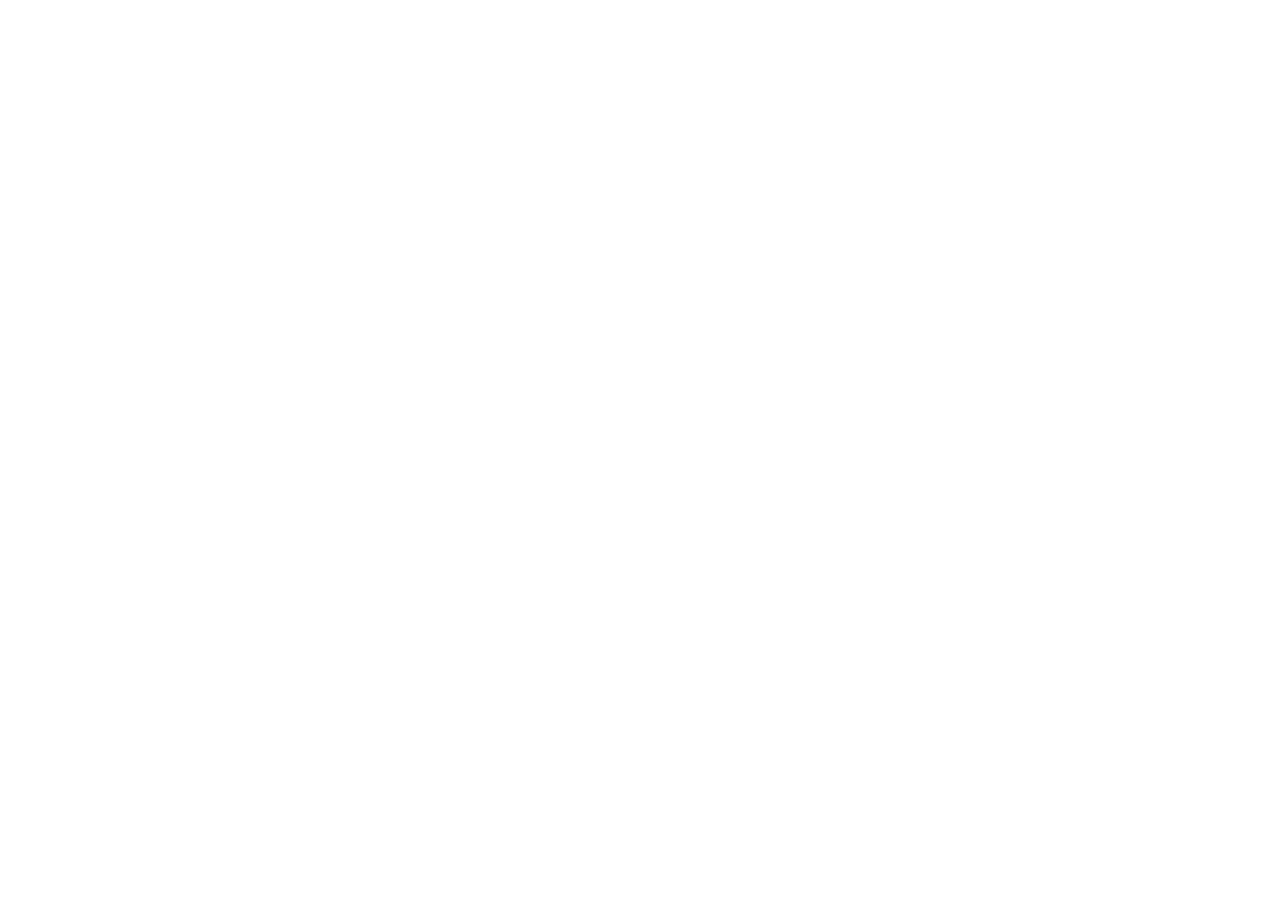
==== centerscreen.html @ 3c1be294 "workflow" ====
<!DOCTYPE html>
<html lang="en">

<head>
    <meta charset="UTF-8">
    <meta name="viewport" content="width=device-width, initial-scale=1.0">
    <link rel="stylesheet" href="centerscreen.css">
    <title>Document</title>
</head>

<body>

</body>

</html>
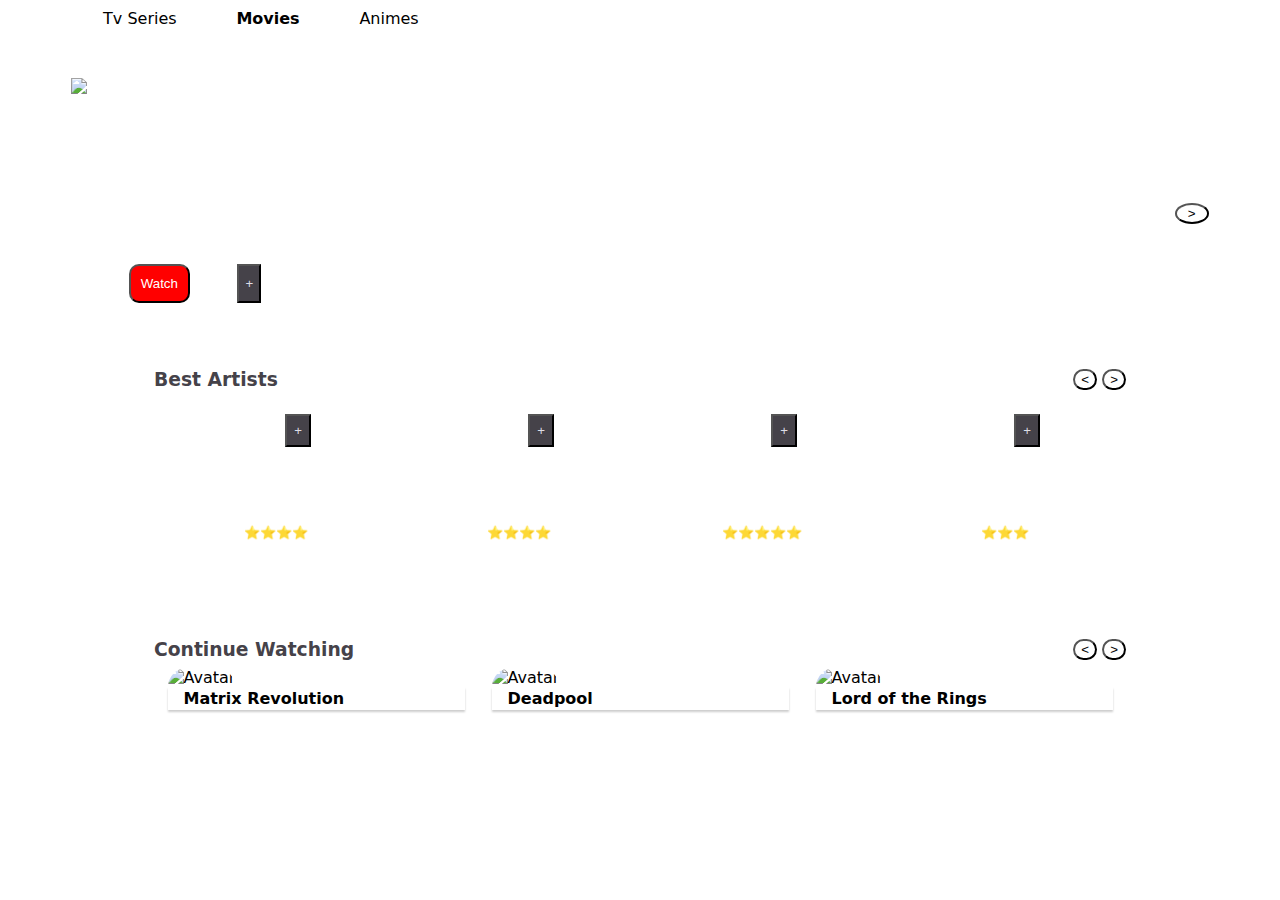
==== commit b1af3679: "center screen" ====
--- a/centerscreen.html
+++ b/centerscreen.html
@@ -4,12 +4,139 @@
 <head>
     <meta charset="UTF-8">
     <meta name="viewport" content="width=device-width, initial-scale=1.0">
+    <title> EventGraphia - Part2 </title>
     <link rel="stylesheet" href="centerscreen.css">
-    <title>Document</title>
 </head>
 
 <body>
-
+    <div class="content">
+        <div class="filter">
+            <div class="filters">
+                <div>Tv Series</div>
+                <div><b>Movies</b></div>
+                <div>Animes</div>
+            </div>
+        </div>
+        <div class="scrollflex">
+            <div class="top">
+                <img class="watching" alt="watching friends" src="https://img.icons8.com/ios-filled/50/crowd.png" />
+                <span style="font-size: small; padding-right: 1rem">6 friends are watching</span>
+            </div>
+            <div>
+                <div class="arrow">
+                    <h2 style="margin: 0; margin-left: 1rem">JUMANJI</h2>
+                    <button style="background-color:white; border-radius: 50%; width: 3%; height: 8%;"><span
+                            style="color: black;"> > </span></button>
+                </div>
+                <h5 style="margin-top: 0.5rem; padding-right: 1rem; margin-left: 1rem; margin-bottom: 0;">ACTION ,
+                    ADVENTURE , COMEDY 94%
+                    MATCH</h5>
+                <div class="square-button">
+                    <button
+                        style="background-color:red; color: white; padding: 10px; border-radius: 10px;">Watch</button>
+                    <button style="background-color:#454249;"><span style="color: #dddde5;"> + </span></button>
+                </div>
+            </div>
+        </div>
+        <div class="carousel">
+            <div class="head-title">
+                <h3 style="margin: 0; color: #454249"> Best Artists </h3>
+                <div>
+                    <button style="background-color:white; border-radius: 50px"><span style="color: black;"> &lt;
+                        </span></button>
+                    <button style="background-color:white; border-radius: 50px;"><span style="color: black;"> &gt;
+                        </span></button>
+                </div>
+            </div>
+            <div class="carousel1">
+                <div class="one"
+                    style="background-image: url(https://rare-gallery.com/thumbnail/1413921-the-old-guard-2020-movies-movies-hd-4k-charlize.jpg);">
+                    <div style="margin-top: 1rem; margin-left: 6.8rem;">
+                        <button style="background-color:#454249; padding: 7px;"><span style="color: #dddde5;"> +
+                            </span></button>
+                    </div>
+                    <div class="carousel1-content">
+                        <p style="margin: 0"><b> Charilize Theron </b></p>
+                        <p style="margin: 0"> +12 movies </p>
+                        <p style="margin: 0"> ⭐⭐⭐⭐ </p>
+                    </div>
+                </div>
+                <div class="one"
+                    style="background-image: url(https://cdnb.artstation.com/p/assets/images/images/033/670/305/large/marcin-blaszczak-m-coat-01.jpg?1610270916);">
+                    <div style="margin-top: 1rem; margin-left: 6.8rem;">
+                        <button style="background-color:#454249; padding: 7px;"><span style="color: #dddde5;"> +
+                            </span></button>
+                    </div>
+                    <div class="carousel1-content">
+                        <p style="margin: 0"><b> Laurence Fishburne </b></p>
+                        <p style="margin: 0"> +22 movies </p>
+                        <p style="margin: 0"> ⭐⭐⭐⭐ </p>
+                    </div>
+                </div>
+                <div class="one"
+                    style="background-image: url(https://upload.wikimedia.org/wikipedia/commons/thumb/b/b5/Martin_Freeman_during_filming_of_Sherlock_cropped.jpg/160px-Martin_Freeman_during_filming_of_Sherlock_cropped.jpg);">
+                    <div style="margin-top: 1rem; margin-left: 6.8rem;">
+                        <button style="background-color:#454249; padding: 7px;"><span style="color: #dddde5;"> +
+                            </span></button>
+                    </div>
+                    <div class="carousel1-content">
+                        <p style="margin: 0"><b> Martin Freeman </b></p>
+                        <p style="margin: 0"> +10 movies </p>
+                        <p style="margin: 0"> ⭐⭐⭐⭐⭐ </p>
+                    </div>
+                </div>
+                <div class="one"
+                    style="background-image: url(https://encrypted-tbn0.gstatic.com/images?q=tbn:ANd9GcQ1aWJOidVXue-ERFUNLI3wCwy7QwkTWDNMN8rjzWTAUXukiJvSd0E9wNHJIWlA1ZtArzY&usqp=CAU);">
+                    <div style="margin-top: 1rem; margin-left: 6.8rem;">
+                        <button style="background-color:#454249; padding: 7px;"><span style="color: #dddde5;"> +
+                            </span></button>
+                    </div>
+                    <div class="carousel1-content">
+                        <p style="margin: 0"><b> Keanu Reeves </b></p>
+                        <p style="margin: 0"> +27 movies </p>
+                        <p style="margin: 0"> ⭐⭐⭐ </p>
+                    </div>
+                </div>
+            </div>
+        </div>
+        <div class="continue-watching">
+            <div class="head-title">
+                <h3 style="margin: 0rem; color: #454249"> Continue Watching </h3>
+                <div>
+                    <button style="background-color:white; border-radius: 50px;"><span style="color: black;"> &lt;
+                        </span></button>
+                    <button style="background-color:white; border-radius: 50px;"><span style="color: black;"> &gt;
+                        </span></button>
+                </div>
+            </div>
+            <div class="continue-watching-cards">
+                <div class="card">
+                    <img style="border-top-left-radius: 20px; border-top-right-radius: 20px; width: 100%;"
+                        src="https://www.slashfilm.com/img/gallery/the-matrixs-original-bullet-time-method-was-a-little-too-risky-to-work/l-intro-1657048755.jpg"
+                        alt="Avatar">
+                    <div class="container">
+                        <span class="card-content"><b> Matrix Revolution </b></span>
+                    </div>
+                </div>
+                <div class="card">
+                    <img style="border-top-left-radius: 20px; border-top-right-radius: 20px; width: 100%;"
+                        src="https://media.gq.com/photos/64aee922a4cff646f27e354d/16:9/w_2560%2Cc_limit/MCDDEAD_FE037.jpeg"
+                        alt="Avatar">
+                    <div class="container">
+                        <span class="card-content"><b> Deadpool </b></span>
+                    </div>
+                </div>
+                <div class="card">
+                    <img style="border-top-left-radius: 20px; border-top-right-radius: 20px; width: 100%;"
+                        src="https://www.cnet.com/a/img/resize/878988f46d216faae11c5e85088812b934c6d917/hub/2019/02/15/9025a8bf-34b1-4f01-a089-1e2584923975/lord-rings-2001-51-h-2016.jpg?auto=webp&fit=crop&height=675&width=1200"
+                        alt="Avatar">
+                    <div class="container">
+                        <span class="card-content"><b> Lord of the Rings </b></span>
+                    </div>
+                </div>
+            </div>
+        </div>
+    </div>
 </body>
 
 </html>--- a/centerscreen.css
+++ b/centerscreen.css
@@ -0,0 +1,110 @@
+body {
+  font-family: system-ui, -apple-system, BlinkMacSystemFont, "Segoe UI", Roboto,
+    Oxygen, Ubuntu, Cantarell, "Open Sans", "Helvetica Neue", sans-serif;
+}
+
+.content {
+  display: flex;
+  flex-direction: column;
+  align-items: center;
+}
+
+.watching {
+  height: 5vh;
+  width: 5vh;
+  padding-right: 10px;
+}
+
+.top {
+  display: flex;
+  align-items: center;
+}
+
+.filter {
+  padding-top: 1px;
+  padding-bottom: 10px;
+  padding-left: 4px;
+  width: 90%;
+}
+
+.filters {
+  width: 33%;
+  display: flex;
+  justify-content: space-around;
+}
+
+.arrow {
+  display: flex;
+  justify-content: space-between;
+}
+
+.scrollflex {
+  background-image: url("https://c4.wallpaperflare.com/wallpaper/329/449/244/jumanji-welcome-to-the-jungle-jack-black-dwayne-johnson-kevin-hart-wallpaper-preview.jpg");
+  background-repeat: no-repeat;
+  background-size: cover;
+  background-position: center;
+  height: 35vh;
+  display: flex;
+  flex-direction: column;
+  border-radius: 25px;
+  width: 90%;
+  justify-content: space-around;
+  color: white;
+  padding-left: 10px;
+  padding-right: 10px;
+}
+
+.square-button {
+  width: 20%;
+  display: flex;
+  justify-content: space-evenly;
+  padding: 10px;
+}
+
+.head-title {
+  display: flex;
+  justify-content: space-between;
+  margin-top: 1rem;
+  width: 108vh;
+}
+
+.carousel1 {
+  display: flex;
+  justify-content: space-around;
+  margin-top: 0.5rem;
+  width: 100%;
+}
+
+.one {
+  background-repeat: no-repeat;
+  background-size: cover;
+  height: 25vh;
+  border-radius: 20px;
+  width: 22vh;
+  color: white;
+}
+
+.carousel1-content {
+  text-align: center;
+  display: flex;
+  justify-content: center;
+  flex-direction: column;
+  margin-top: 3rem;
+  font-size: small;
+}
+
+.continue-watching-cards {
+  display: flex;
+  justify-content: space-around;
+}
+
+.card {
+  margin-top: 0.5rem;
+  height: 4vh;
+  width: 33vh;
+}
+
+.container {
+  padding: 2px 16px;
+  box-shadow: 0 2px 2px 0 rgba(0, 0, 0, 0.2);
+}
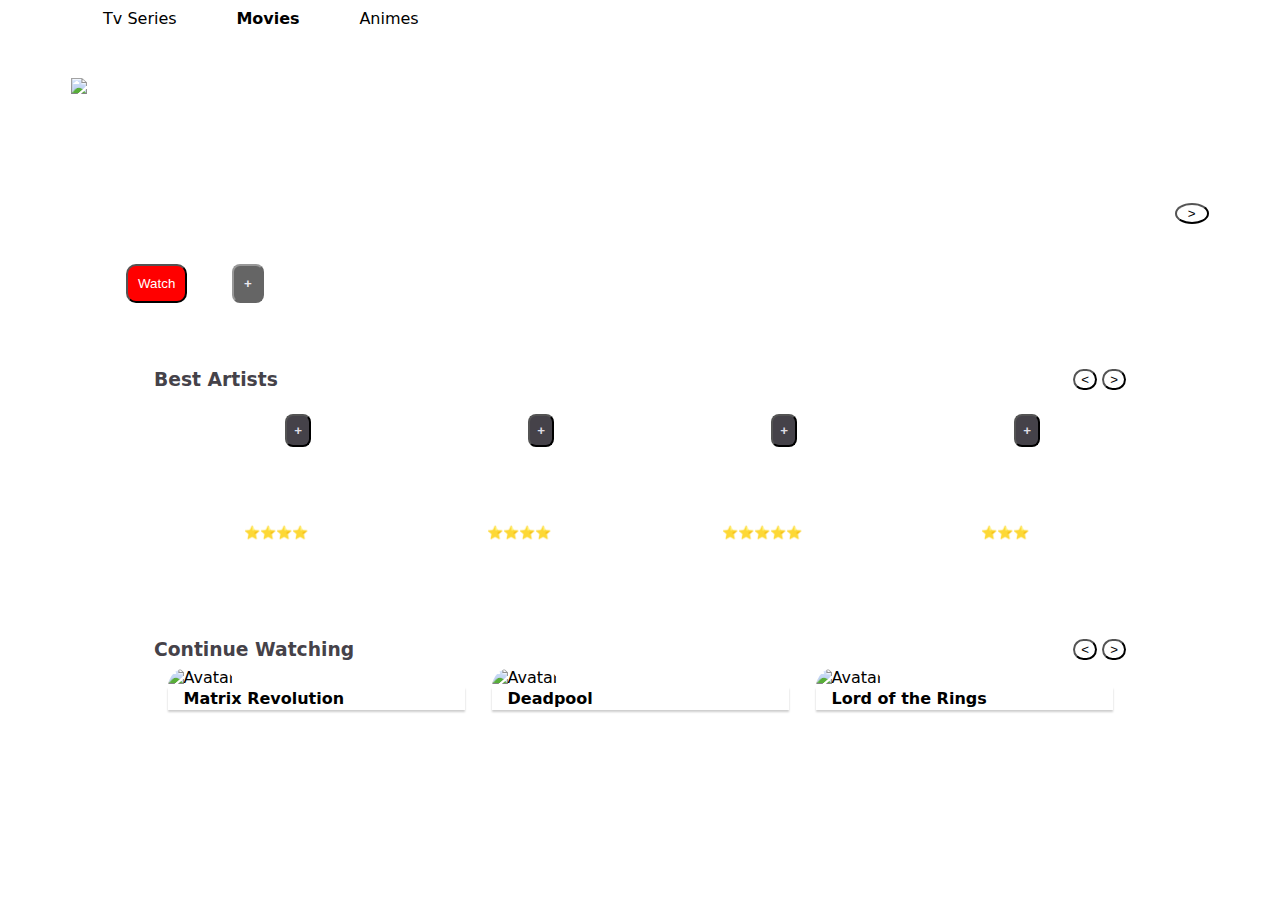
==== commit 4589aa23: "finalized" ====
--- a/centerscreen.html
+++ b/centerscreen.html
@@ -34,7 +34,7 @@
                 <div class="square-button">
                     <button
                         style="background-color:red; color: white; padding: 10px; border-radius: 10px;">Watch</button>
-                    <button style="background-color:#454249;"><span style="color: #dddde5;"> + </span></button>
+                    <button style="background-color:black; padding: 10px; opacity: 0.6; border-radius: 8px;"><span style="color: #dddde5;"><b> + </b></span></button>
                 </div>
             </div>
         </div>
@@ -52,7 +52,7 @@
                 <div class="one"
                     style="background-image: url(https://rare-gallery.com/thumbnail/1413921-the-old-guard-2020-movies-movies-hd-4k-charlize.jpg);">
                     <div style="margin-top: 1rem; margin-left: 6.8rem;">
-                        <button style="background-color:#454249; padding: 7px;"><span style="color: #dddde5;"> +
+                        <button style="background-color:#454249; border-radius: 8px; padding: 7px;"><span style="color: #dddde5;"><b> + </b> 
                             </span></button>
                     </div>
                     <div class="carousel1-content">
@@ -64,7 +64,7 @@
                 <div class="one"
                     style="background-image: url(https://cdnb.artstation.com/p/assets/images/images/033/670/305/large/marcin-blaszczak-m-coat-01.jpg?1610270916);">
                     <div style="margin-top: 1rem; margin-left: 6.8rem;">
-                        <button style="background-color:#454249; padding: 7px;"><span style="color: #dddde5;"> +
+                        <button style="background-color:#454249; border-radius: 8px; padding: 7px;"><span style="color: #dddde5;"><b> + </b>
                             </span></button>
                     </div>
                     <div class="carousel1-content">
@@ -76,7 +76,7 @@
                 <div class="one"
                     style="background-image: url(https://upload.wikimedia.org/wikipedia/commons/thumb/b/b5/Martin_Freeman_during_filming_of_Sherlock_cropped.jpg/160px-Martin_Freeman_during_filming_of_Sherlock_cropped.jpg);">
                     <div style="margin-top: 1rem; margin-left: 6.8rem;">
-                        <button style="background-color:#454249; padding: 7px;"><span style="color: #dddde5;"> +
+                        <button style="background-color:#454249; border-radius: 8px; padding: 7px;"><span style="color: #dddde5;"><b> + </b>
                             </span></button>
                     </div>
                     <div class="carousel1-content">
@@ -88,7 +88,7 @@
                 <div class="one"
                     style="background-image: url(https://encrypted-tbn0.gstatic.com/images?q=tbn:ANd9GcQ1aWJOidVXue-ERFUNLI3wCwy7QwkTWDNMN8rjzWTAUXukiJvSd0E9wNHJIWlA1ZtArzY&usqp=CAU);">
                     <div style="margin-top: 1rem; margin-left: 6.8rem;">
-                        <button style="background-color:#454249; padding: 7px;"><span style="color: #dddde5;"> +
+                        <button style="background-color:#454249; border-radius: 8px; padding: 7px;"><span style="color: #dddde5;"><b> + </b>
                             </span></button>
                     </div>
                     <div class="carousel1-content">
